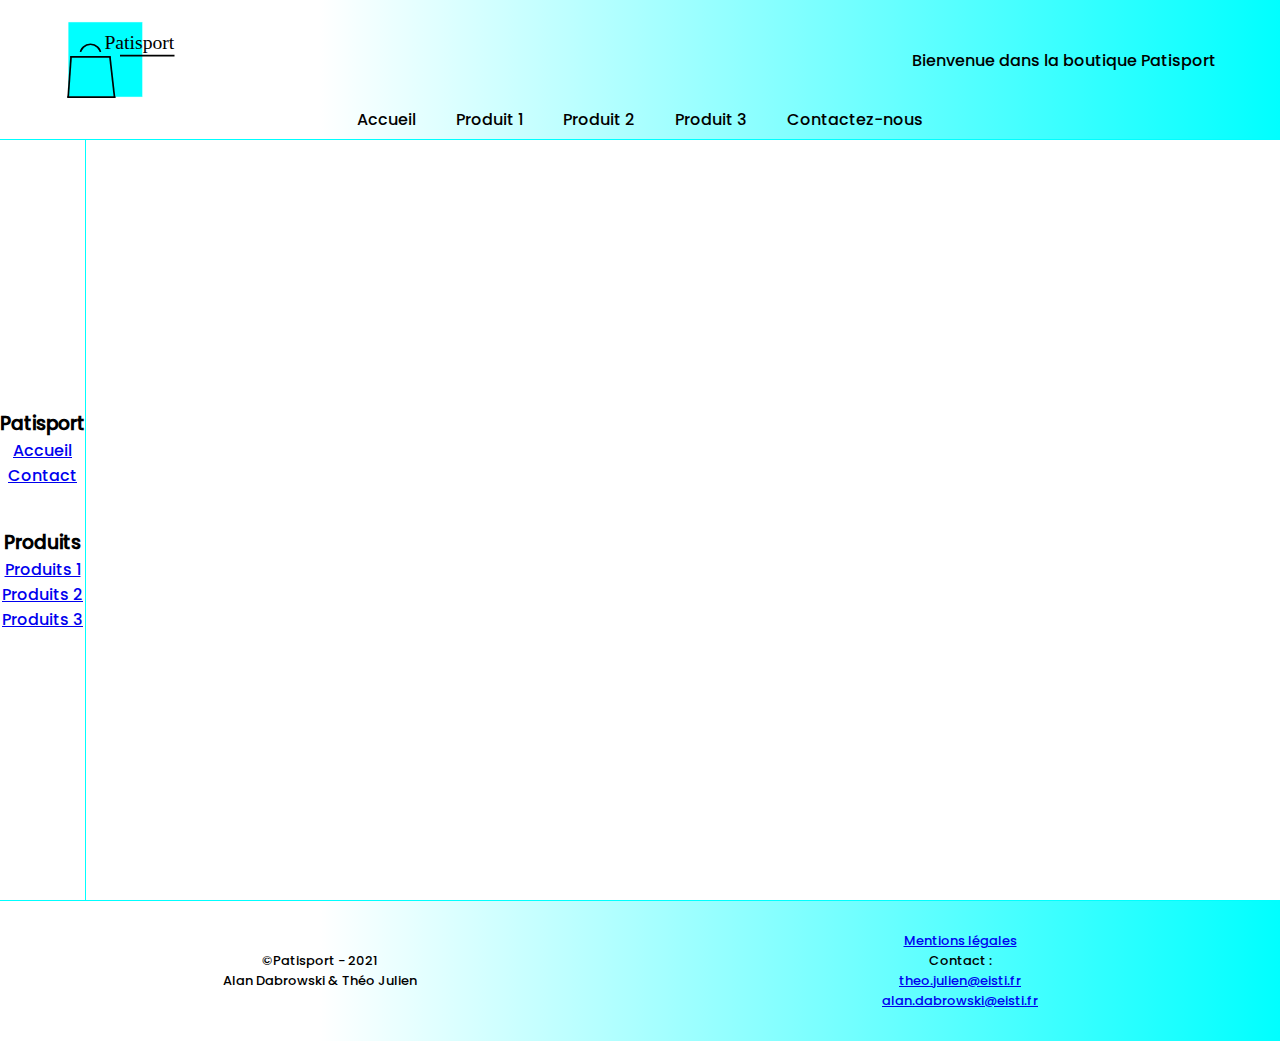
==== contact.html @ 8d9aaedf "Toutes pages remplies" ====
<!DOCTYPE html>
<html lang="fr">
<head>
    <meta charset="UTF-8">
    <meta name="viewport" content="width=device-width, initial-scale=1.0">
    <meta name="author" content="Théo Julien">
    <meta name="description" content="Projet de developpement web">
    <meta name="keywords" content="Boutique, Patinage, Patisport, Artistique">
    <title>Patisport - contact</title>

    <link rel="stylesheet" href="css/style.css">
    <link rel="stylesheet" href="css/contact.css">
</head>
<body>
    <header class="nav_header">
        <div class="logo_nom">
            <div>
                <img src="img/logo.svg" alt="logo">
            </div>
            <div>
                Bienvenue dans la boutique Patisport
            </div>
        </div>
        <div class="nav_menu">
            <a href="index.html">Accueil</a>
            <a href="produits1.html">Produit 1</a>
            <a href="produits2.html">Produit 2</a>
            <a href="produits3.html">Produit 3</a>
            <a href="contact.html">Contactez-nous</a>
        </div>
    </header>
    <div class="milieu">
        <div class="vertical">
            <h3>Patisport</h3>
            <a href="index.html">Accueil</a>
            <a href="contact.html">Contact</a>
            <svg version="1.1" id="Capa_1" xmlns="http://www.w3.org/2000/svg" xmlns:xlink="http://www.w3.org/1999/xlink" x="0px" y="0px"
                viewBox="0 0 298 298" style="enable-background:new 0 0 298 298;" color="#00ffff" fill="currentColor" xml:space="preserve" 
                stroke="black"><g>
                <path d="M289.5,140.5h-24.606l11.031-11.03c2.93-2.929,2.93-7.678,0.001-10.606c-2.929-2.929-7.678-2.93-10.606-0.001
                    L243.681,140.5h-36.369l16.182-17.392c2.821-3.032,2.65-7.777-0.383-10.6c-1.243-1.156-2.775-1.802-4.345-1.961
                    c-0.952-0.047-21.495-0.003-21.495-0.003L221.315,86.5H251.5c4.143,0,7.5-3.357,7.5-7.5s-3.357-7.5-7.5-7.5h-15.186l17.69-17.69
                    c2.929-2.93,2.929-7.678,0-10.608c-2.93-2.928-7.844-2.928-10.774,0L225.167,61.1V45.5c0-4.143-3.357-7.5-7.5-7.5
                    c-4.143,0-7.5,3.357-7.5,7.5v30.601l-24.837,25.004l-0.415-22.645c-0.001-0.036,0.035-0.07,0.034-0.106
                    c-0.035-1.824-0.704-3.641-2.07-5.059c-2.873-2.982-7.778-3.07-10.761-0.194l-15.951,15.226V53.107l21.47-21.304
                    c2.929-2.93,3.012-7.678,0.083-10.607c-2.93-2.928-7.803-2.928-10.732,0l-10.821,10.696V7.5c0-4.143-3.357-7.5-7.5-7.5
                    c-4.143,0-7.5,3.357-7.5,7.5v24.393l-10.53-10.696c-2.93-2.928-7.594-2.928-10.524,0c-2.929,2.93-3.054,7.678-0.125,10.607
                    l21.179,21.304v35.421l-16.176-15.475c-3.009-2.847-7.67-2.718-10.52,0.289c-1.075,1.136-1.683,2.52-1.914,3.955
                    c-0.142,0.583-0.203,1.188-0.201,1.811l-0.088,21.229l-25.1-24.944V45.5c0-4.143-3.357-7.5-7.5-7.5s-7.5,3.357-7.5,7.5v14.894
                    L55.142,43.202c-2.93-2.928-7.594-2.928-10.524,0c-2.929,2.93-2.887,7.678,0.042,10.608L62.392,71.5H46.5
                    c-4.143,0-7.5,3.357-7.5,7.5s3.357,7.5,7.5,7.5h30.892l24.744,24.744l-23.057,0.831c-4.021,0.146-7.524,3.435-7.563,7.418
                    c-0.004,0.112-0.349,0.225-0.349,0.337c0,0.003,0,0.007,0,0.011c0,0.008,0.345,0.017,0.345,0.024
                    c0.045,1.875,0.955,3.736,2.395,5.158L89.748,140.5H55.025l-21.638-21.638c-2.93-2.928-7.678-2.928-10.607,0
                    c-2.929,2.93-2.929,7.678,0,10.607l11.03,11.03H8.5c-4.143,0-7.5,3.357-7.5,7.5s3.357,7.5,7.5,7.5h25.02L22.78,166.239
                    c-2.929,2.93-2.929,7.678,0,10.607c1.465,1.464,3.385,2.196,5.304,2.196c1.919,0,3.839-0.732,5.304-2.196L54.734,155.5h35.027
                    l-15.253,16.394c-2.821,3.032-2.65,7.777,0.383,10.6c1.444,1.344,3.277,2.009,5.106,2.009c0.034,0,0.068-0.005,0.103-0.005
                    c0.022,0,0.044,0.003,0.065,0.003c0.018,0,0.037,0,0.055,0l22.005-0.125L77.101,209.5H46.5c-4.143,0-7.5,3.357-7.5,7.5
                    s3.357,7.5,7.5,7.5h15.601l-17.399,17.399c-2.929,2.93-2.929,7.678,0,10.607c1.465,1.464,3.385,2.196,5.304,2.196
                    c1.919,0,3.672-0.732,5.137-2.196l17.025-17.191V250.5c0,4.143,3.357,7.5,7.5,7.5s7.5-3.357,7.5-7.5v-30.185l25.445-25.278
                    l0.977,24.39c0.148,4.046,3.517,7.306,7.532,7.225c1.364-0.027,2.844-0.465,4.312-1.543c1.063-0.781,15.734-15.812,15.734-15.812
                    v35.385l-20.971,21.137c-2.93,2.929-2.846,7.678,0.082,10.607c1.465,1.465,3.425,2.197,5.345,2.197
                    c1.919,0,3.693-0.732,5.157-2.196l10.387-10.532V290.5c0,4.143,3.357,7.5,7.5,7.5c4.143,0,7.5-3.357,7.5-7.5v-25.31l11.404,11.237
                    c1.465,1.464,3.468,2.196,5.387,2.196c1.919,0,3.881-0.732,5.345-2.196c2.929-2.93,2.783-7.678-0.146-10.607l-21.99-21.845v-35.7
                    c0,0,13.729,12.896,15.896,14.976c2.167,2.08,3.942,3.25,6.525,3.25c0.015,0,0.03,0,0.046,0c4.142,0,7.48-3.604,7.455-7.746
                    l-0.306-23.696l24.384,24.551V250.5c0,4.143,3.357,7.5,7.5,7.5c4.143,0,7.5-3.357,7.5-7.5v-15.891l18.064,17.897
                    c1.465,1.464,3.467,2.196,5.387,2.196c1.919,0,3.88-0.732,5.345-2.196c2.929-2.93,2.95-7.678,0.021-10.607L236.605,224.5H251.5
                    c4.143,0,7.5-3.357,7.5-7.5s-3.357-7.5-7.5-7.5h-29.894l-25.742-25.742l23.059-0.831c0.082-0.003,0.162-0.016,0.243-0.021
                    c0.03-0.002,0.06-0.005,0.09-0.008c3.977-0.319,7.037-3.709,6.892-7.736c-0.087-2.424-1.32-4.531-3.155-5.837L209.138,155.5h34.835
                    l21.345,21.346c1.465,1.465,3.384,2.197,5.304,2.197c1.919,0,3.839-0.732,5.303-2.196c2.93-2.929,2.93-7.678,0.001-10.606
                    l-10.74-10.74H289.5c4.143,0,7.5-3.357,7.5-7.5S293.643,140.5,289.5,140.5z M200.795,125.483L186.823,140.5h-19.507l15.002-15.002
                    L200.795,125.483z M170.21,95.784l0.356,20.002l-14.399,14.315V109.16L170.21,95.784z M127.263,95.865l13.904,13.323v20.205
                    l-13.925-14.008L127.263,95.865z M96.862,126.444l19.762-0.712l14.768,14.768h-20.299L96.862,126.444z M97.246,169.477
                    L110.25,155.5h20.851l-13.841,13.841L97.246,169.477z M127.863,201.599l-0.854-21.042l14.158-14.241v21.604L127.863,201.599z
                    M170.819,201.264l-14.652-13.478v-22.179l14.442,14.359L170.819,201.264z M200.991,168.564l-19.614,0.706l-13.77-13.77h20.292
                    L200.991,168.564z"/></g>
            </svg>
            <h3>Produits</h3>
            <a href="produits1.html">Produits 1</a>
            <a href="produits2.html">Produits 2</a>
            <a href="produits3.html">Produits 3</a>
        </div>
        <div class="content">
            <!-- Content -->
        </div>
    </div>
    <footer>
        <!-- Mentions légales + contacts -->
        <div class="copyright">&copy;Patisport - 2021<br/>Alan Dabrowski & Théo Julien</div>
        <div class="legales">
            <a href="#">Mentions légales</a>
            <div>
                Contact :<br/>
                <a href="mailto:theo.julien@eisti.fr">theo.julien@eisti.fr</a>
                <a href="mailto:alan.dabrowski@eisti.fr">alan.dabrowski@eisti.fr</a>
            </div>
        </div>
    <footer>
</body>
</html>
---- css/style.css ----
@font-face {
    font-family: "Poppins";
    src: url("../font/Poppins/Poppins-Medium.ttf");
}

:root{
    --color-blue-cyan: #00ffff;
    --color-blue-dark: #0015ff;
}

*{
    margin: 0;
    padding: 0;
    font-family: Poppins;
    box-sizing: border-box;
}

.nav_header{
    z-index: 1099;
    position: fixed;
    top: 0;
    width: 100%;
    display: flex;
    justify-content: space-between;
    align-items: center;
    flex-direction: column;
    padding-top: 20px;
    background: linear-gradient(to right, #fff 25%, var(--color-blue-cyan));
    border-bottom: thin solid var(--color-blue-cyan);
}

.nav_header img{
    height: 80px;
}

.nav_header .logo_nom{
    width: 100%;
    display: flex;
    align-self: center;
    padding:0 5%;
    justify-content: space-between;
}

.nav_header .logo_nom div{
    display: flex;
    align-items: center;
    justify-content: center;
}

.nav_header .nav_menu{
    display: flex;
    align-items: flex-end;
    justify-content: center;

}

.nav_header .nav_menu a{
    text-decoration: none;
    color: #000;
    padding: 7px 20px;
    border-top-left-radius: 5px;
    border-top-right-radius: 5px;
}

.nav_header .nav_menu a:hover{
    background: linear-gradient(var(--color-blue-dark) 0%, var(--color-blue-cyan) 100%)!important;
    color: #fff;
}

.milieu{
    height: 100vh;
    min-height: 100vh;
    padding-top: 140px;
    display: flex;
    justify-self: flex-start;
    align-items: center;
    flex-direction: row;
}


.vertical,
.content{
    display: flex;
    align-items: center;
    justify-content: center;
    flex-direction: column;
}

.vertical{
    width: 100%;
    max-width: 350px;
    min-height: 100%;
    border-right: thin solid aqua;
}

.vertical svg{
    padding: 20px;
    width: 40px;
}

.content{
    height: 100%;
    width: 100%;
}

.content img{
    height: 100%;
    max-height: 237px;
    width: 100%;
    max-width: 343px;
}

.content div{
    margin-top: 30px;
}

footer{
    font-size: 13px;
    padding: 30px 0;
    display: flex;
    justify-content: space-around;
    align-items: center;
    background: linear-gradient(to right, #fff 25%, var(--color-blue-cyan));
    border-top: thin solid var(--color-blue-cyan);
}

.legales,
.legales div,
.copyright{
    width: 100%;
    display: flex;
    justify-content: center;
    align-items: center;
    flex-direction: column;
    text-align: center;
}
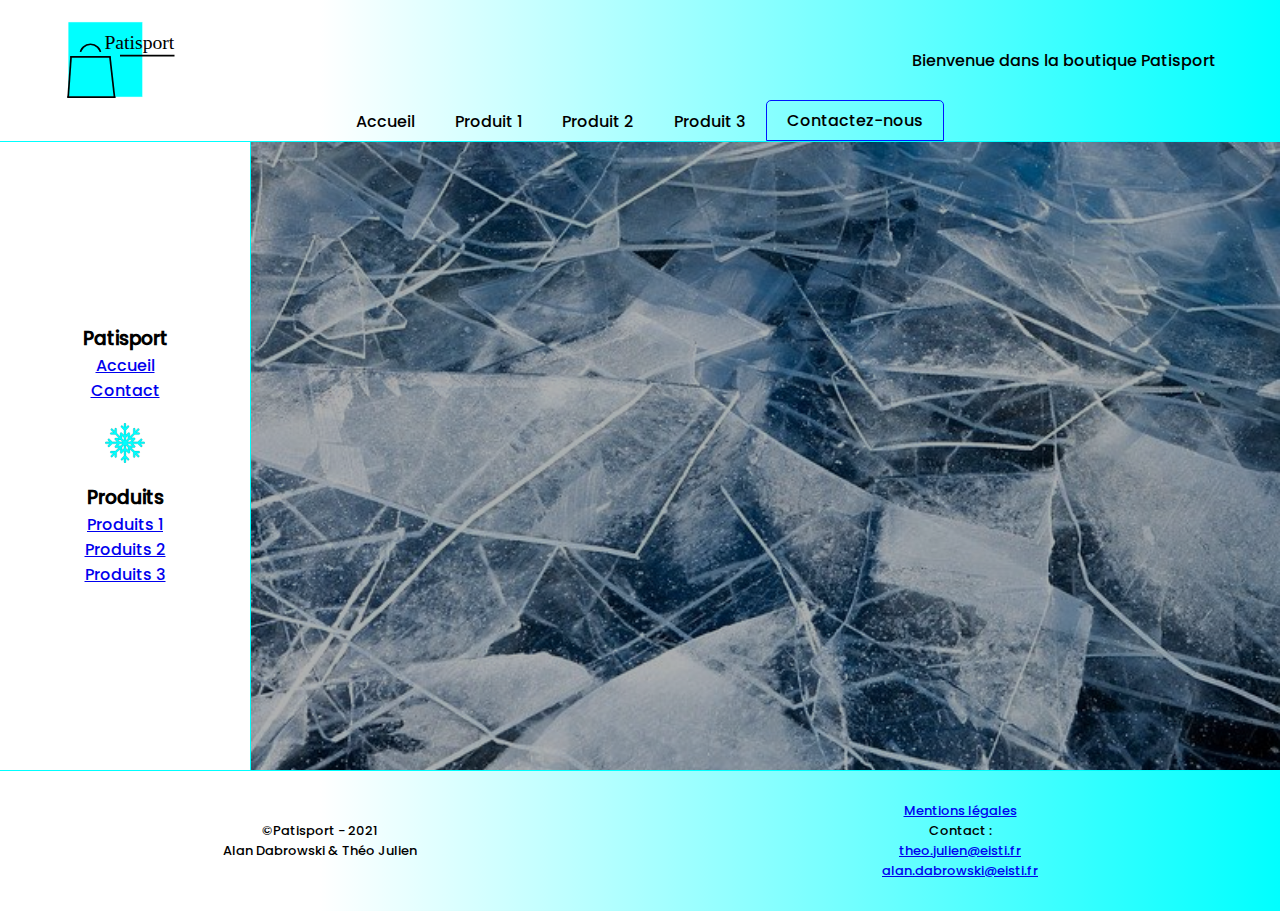
==== commit 44d55bf2: "mentions legales" ====
--- a/contact.html
+++ b/contact.html
@@ -80,14 +80,15 @@
             <a href="produits3.html">Produits 3</a>
         </div>
         <div class="content">
-            <!-- Content -->
+            <div class="black-back"></div>
+            <div class="formulaire_contact"></div>
         </div>
     </div>
     <footer>
         <!-- Mentions légales + contacts -->
         <div class="copyright">&copy;Patisport - 2021<br/>Alan Dabrowski & Théo Julien</div>
         <div class="legales">
-            <a href="#">Mentions légales</a>
+            <a href="MENTION_ LEGALES.pdf">Mentions légales</a>
             <div>
                 Contact :<br/>
                 <a href="mailto:theo.julien@eisti.fr">theo.julien@eisti.fr</a>
--- a/css/style.css
+++ b/css/style.css
@@ -68,11 +68,9 @@
 }
 
 .milieu{
-    height: 100vh;
-    min-height: 100vh;
+    height: 100%;
     padding-top: 140px;
     display: flex;
-    justify-self: flex-start;
     align-items: center;
     flex-direction: row;
 }
@@ -80,6 +78,7 @@
 
 .vertical,
 .content{
+    height: 100%;
     display: flex;
     align-items: center;
     justify-content: center;
@@ -88,19 +87,19 @@
 
 .vertical{
     width: 100%;
-    max-width: 350px;
+    max-width: 250px;
     min-height: 100%;
-    border-right: thin solid aqua;
 }
 
 .vertical svg{
-    padding: 20px;
+    margin: 20px 0;
     width: 40px;
 }
 
 .content{
-    height: 100%;
+    min-height: 70vh;
     width: 100%;
+    border-left: thin solid aqua;
 }
 
 .content img{
@@ -108,10 +107,6 @@
     max-height: 237px;
     width: 100%;
     max-width: 343px;
-}
-
-.content div{
-    margin-top: 30px;
 }
 
 footer{
@@ -133,4 +128,15 @@
     align-items: center;
     flex-direction: column;
     text-align: center;
+}
+
+@media screen and (max-width: 640px){
+    .milieu{
+        padding-top: 170px;
+        flex-direction: column;
+        justify-content: center;
+    }
+    .content{
+        border-top: thin solid aqua;
+    }
 }--- a/css/contact.css
+++ b/css/contact.css
@@ -0,0 +1,19 @@
+.nav_header .nav_menu a:nth-child(5){
+    border: thin solid var(--color-blue-dark);
+}
+
+.content{
+    background: url('../img/contact_fond.jpg');
+    background-size: cover;
+    background-repeat: no-repeat;
+    position: relative;
+}
+
+.content .black-back{
+    position: absolute;
+    top: 0;
+    left: 0;
+    width: 100%;
+    height: 100%;
+    background-color: rgba(0, 0, 0, 0.3);
+}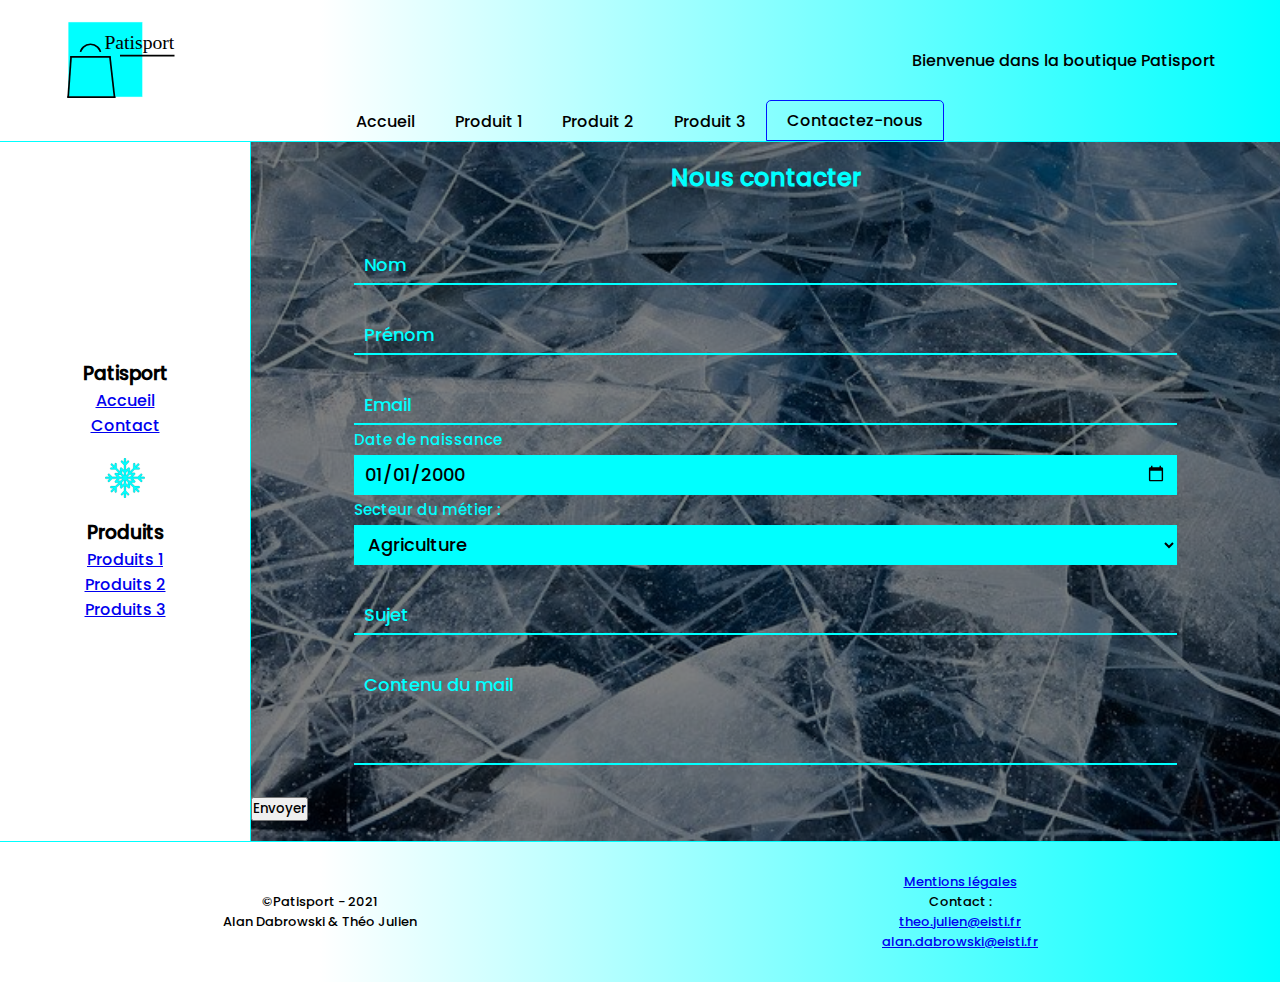
==== commit 2c4cfa1e: "contact sans le bouton" ====
--- a/contact.html
+++ b/contact.html
@@ -81,7 +81,75 @@
         </div>
         <div class="content">
             <div class="black-back"></div>
-            <div class="formulaire_contact"></div>
+            <div class="formulaire_contact">
+                <h2>Nous contacter</h2>
+                <form action="mailto:julientheo@eisti.eu" method="POST">
+                    <!-- Nom, Prénom, email, genre, métier(select), date naissance, sujet et contenu du mail -->
+                    <!--Genre-->
+                    <div class="inputBox">
+                        <input type="text" name="nom" id="nom" required>
+                        <label for="nom">Nom</label>
+                    </div>
+                    <div class="inputBox">
+                        <input type="text" name="prenom" id="prenom" required>
+                        <label for="prenom">Prénom</label>
+                    </div>
+                    <div class="inputBox">
+                        <input type="email" name="mail" id="mail" required>
+                        <label for="mail">Email</label>
+                    </div>
+                    <div class="inputBox">
+                        <input type="date" name="ddn" id="ddn" required value="2000-01-01" max="2003-02-25" min="1900-01-01">
+                        <label for="ddn">Date de naissance</label>
+                    </div>
+                    <div class="inputBox">
+                        <select name="metier" id="metier">
+                            <option selected value="agriculture">Agriculture</option>
+                            <option value="agroalimentaire">Agroalimentaire</option>
+                            <option value="animaux">Animaux</option>
+                            <option value="architecture">Architecture</option>
+                            <option value="artisanat">Artisanat - Métier d'art</option>
+                            <option value="banque">Banque - Assurance - Finance</option>
+                            <option value="batiment">Bâtiment - Travaux publics</option>
+                            <option value="biologie">Biologie - Chimie</option>
+                            <option value="commerce">Commerce - Immobilier</option>
+                            <option value="communication">Communication - Information</option>
+                            <option value="culture">Culture - Spectacle</option>
+                            <option value="defense">Défense - sécurité - Secours</option>
+                            <option value="droit">Droit</option>
+                            <option value="edition">Edition - Imprimerie - Livre</option>
+                            <option value="informatique">Informatique - Electronique</option>
+                            <option value="enseignement">Enseignement - Formation</option>
+                            <option value="environnement">Environnement - Nature - Nettoyage</option>
+                            <option value="gestion">Gestion - Audit - Ressources Humaines</option>
+                            <option value="hotellerie">Hôtellerie - Restauration - Tourisme</option>
+                            <option value="humanitaire">Humanitaire</option>
+                            <option value="industrie">Industrie - Matériaux</option>
+                            <option value="lettres">Lettres - Sciences Humaines</option>
+                            <option value="mecanique">Mécanique - Maintenance</option>
+                            <option value="numerique">Numérique - Multimédia - Audiovisuel</option>
+                            <option value="sante">Santé</option>
+                            <option value="sciences">Sciences - Maths - Physique</option>
+                            <option value="secretariat">Secrétariat - Accueil</option>
+                            <option value="social">Social - Services à la personne</option>
+                            <option value="soins">Soins - Esthétique - Coiffure</option>
+                            <option value="sport">Sport et animation</option>
+                            <option value="transport">Transport - Logistique</option>
+                            <option value="autre">Autres</option>
+                        </select>
+                        <label for="metier">Secteur du métier :</label>
+                    </div>
+                    <div class="inputBox">
+                        <input type="text" name="sujet" id="sujet" required>
+                        <label for="sujet">Sujet</label>
+                    </div>
+                    <div class="inputBox textarea">
+                        <textarea name="contenu" id="contenu" required></textarea>
+                        <label for="contenu">Contenu du mail</label>
+                    </div>
+                    <input type="submit" value="Envoyer">
+                </form>
+            </div>
         </div>
     </div>
     <footer>
--- a/css/contact.css
+++ b/css/contact.css
@@ -15,5 +15,96 @@
     left: 0;
     width: 100%;
     height: 100%;
-    background-color: rgba(0, 0, 0, 0.3);
-}+    background-color: rgba(0, 0, 0, 0.5);
+}
+
+.formulaire_contact{
+    width: 100%;
+    height: 100%;
+    color: aqua;
+    z-index: 1;
+    display: flex;
+    justify-content: center;
+    align-items: center;
+    flex-direction: column;
+}
+
+.formulaire_contact h2{
+    margin: 20px;
+}
+
+.formulaire_contact form{
+    width: 100%;
+    margin-bottom: 20px;
+    transition: .5s;
+    position: relative;
+}
+
+.formulaire_contact .inputBox{
+    position: relative;
+    height: 40px;
+    margin: 30px 0;
+    margin-left: 10%;
+    width: 80%;
+    color: aqua;
+}
+
+.formulaire_contact .inputBox input,
+.formulaire_contact .inputBox select,
+.formulaire_contact .inputBox textarea{
+    position: absolute;
+    width: 100%;
+    height: 100%;
+    background: transparent;
+    box-shadow: none;
+    border: none;
+    border-bottom: 2px solid aqua;
+    outline: none;
+    font-size: 18px;
+    padding: 0 10px;
+    transition: .5s;
+    z-index: 1;
+}
+
+.formulaire_contact .inputBox label{
+    position: absolute;
+    top: 0;
+    left: 0;
+    line-height: 40px;
+    font-size: 18px;
+    padding: 0 10px;
+    display: block;
+    transition: .5s;
+    pointer-events: none;
+}
+
+.formulaire_contact .inputBox input:focus ~ label,
+.formulaire_contact .inputBox input:valid ~ label,
+.formulaire_contact .inputBox select:focus ~ label,
+.formulaire_contact .inputBox select:valid ~ label,
+.formulaire_contact .inputBox textarea:focus ~ label,
+.formulaire_contact .inputBox textarea:valid ~ label{
+    top: -35px;
+    left: -10px;
+    font-size: 15px;
+}
+
+.formulaire_contact .inputBox input:focus,
+.formulaire_contact .inputBox input:valid,
+.formulaire_contact .inputBox select:focus,
+.formulaire_contact .inputBox select:valid,
+.formulaire_contact .inputBox textarea:focus,
+.formulaire_contact .inputBox textarea:valid{
+    background: aqua;
+}
+
+.formulaire_contact .inputBox.textarea{
+    position: relative;
+    height: 100px;
+    resize: none;
+}
+
+.formulaire_contact .inputBox.textarea textarea{
+    resize: none;
+}
+
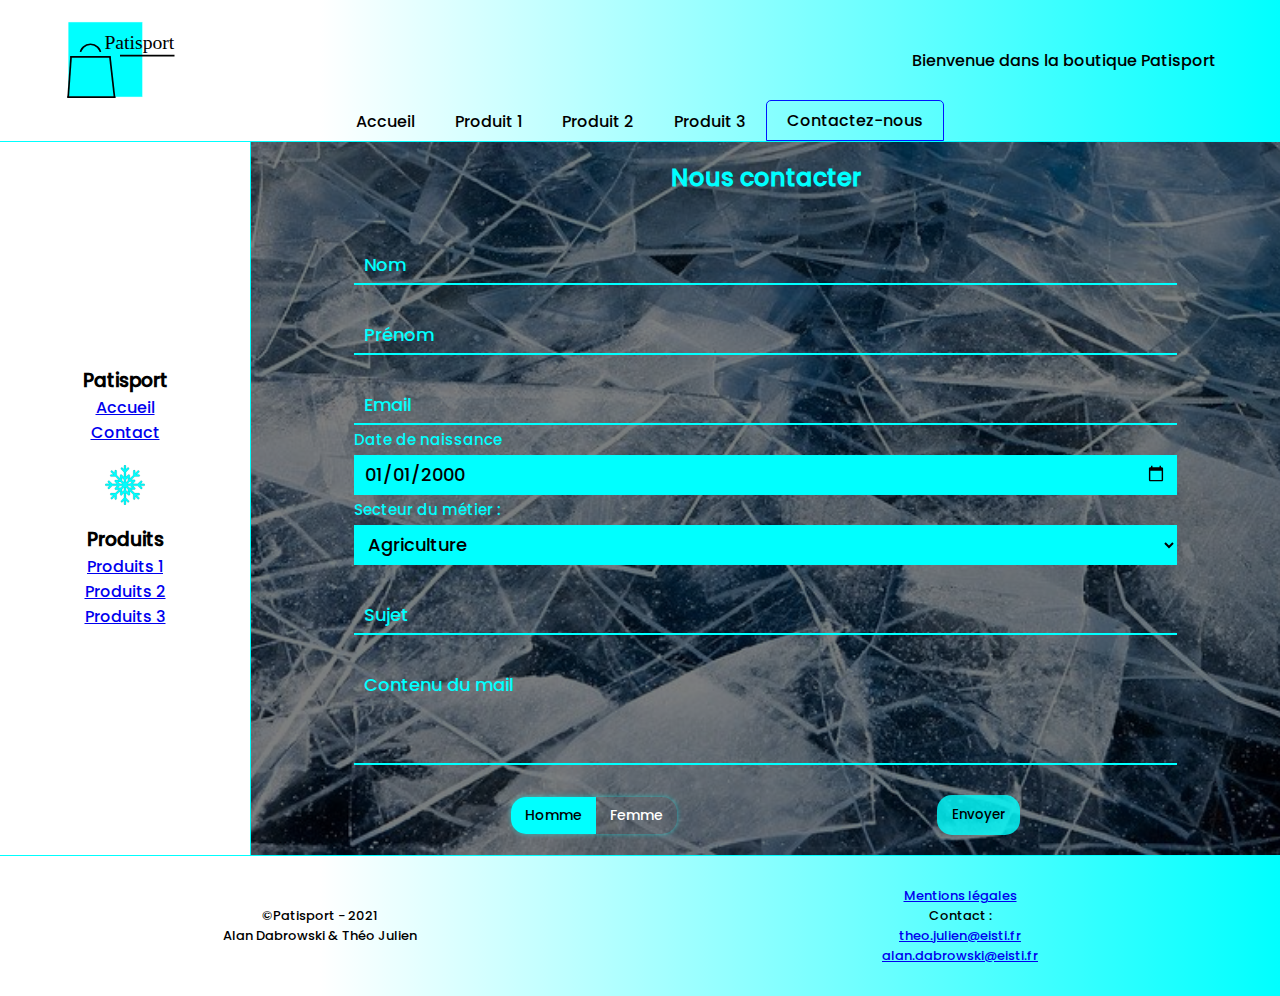
==== commit eddffb27: "contact fini avec radiobutton" ====
--- a/contact.html
+++ b/contact.html
@@ -147,7 +147,15 @@
                         <textarea name="contenu" id="contenu" required></textarea>
                         <label for="contenu">Contenu du mail</label>
                     </div>
+                    <div>
+                        <div class="form_sexe">
+                            <input class="radio_input" type="radio" value="homme" name="sexe" id="sexe1" checked>
+                            <label class="radio_label" for="sexe1">Homme</label>
+                            <input class="radio_input" type="radio" value="femme" name="sexe" id="sexe2">
+                            <label class="radio_label" for="sexe2">Femme</label>
+                        </div>
                     <input type="submit" value="Envoyer">
+                    </div>
                 </form>
             </div>
         </div>
--- a/css/contact.css
+++ b/css/contact.css
@@ -108,3 +108,54 @@
     resize: none;
 }
 
+.formulaire_contact form div:last-child{
+    display: flex;
+    justify-content: space-evenly;
+    align-items: center;
+    flex-direction: row;
+}
+
+.formulaire_contact .form_sexe{
+    display: inline-flex;
+    overflow: hidden;
+    border-radius: 15px;
+    box-shadow: 0 0 5px rgba(0, 255, 255, 0.5);
+}
+
+.formulaire_contact .form_sexe .radio_input{
+    display: none;
+}
+
+.formulaire_contact .form_sexe .radio_label{
+    padding: 8px 14px;
+    font-size: 14px;
+    color: #fff;
+    background-color: transparent;
+    cursor: pointer;
+    transition: background-color .1s;
+}
+
+.formulaire_contact .form_sexe .radio_label:hover{
+    background-color: rgba(0, 255, 255, 0.5);
+}
+
+.formulaire_contact .form_sexe .radio_input:checked + .radio_label{
+    background-color: aqua;
+    color: #000;
+}
+
+.formulaire_contact input[type="submit"]{
+    cursor:pointer;
+    border-radius: 15px;
+    padding: 10px 15px;
+    background-color: rgba(0, 255, 255, 0.8);
+    border: none;
+}
+
+.formulaire_contact input[type="submit"]:hover{
+    background-color: rgb(0, 255, 255);
+}
+
+.formulaire_contact input[type="submit"]:active{
+    background-color: #fff;
+}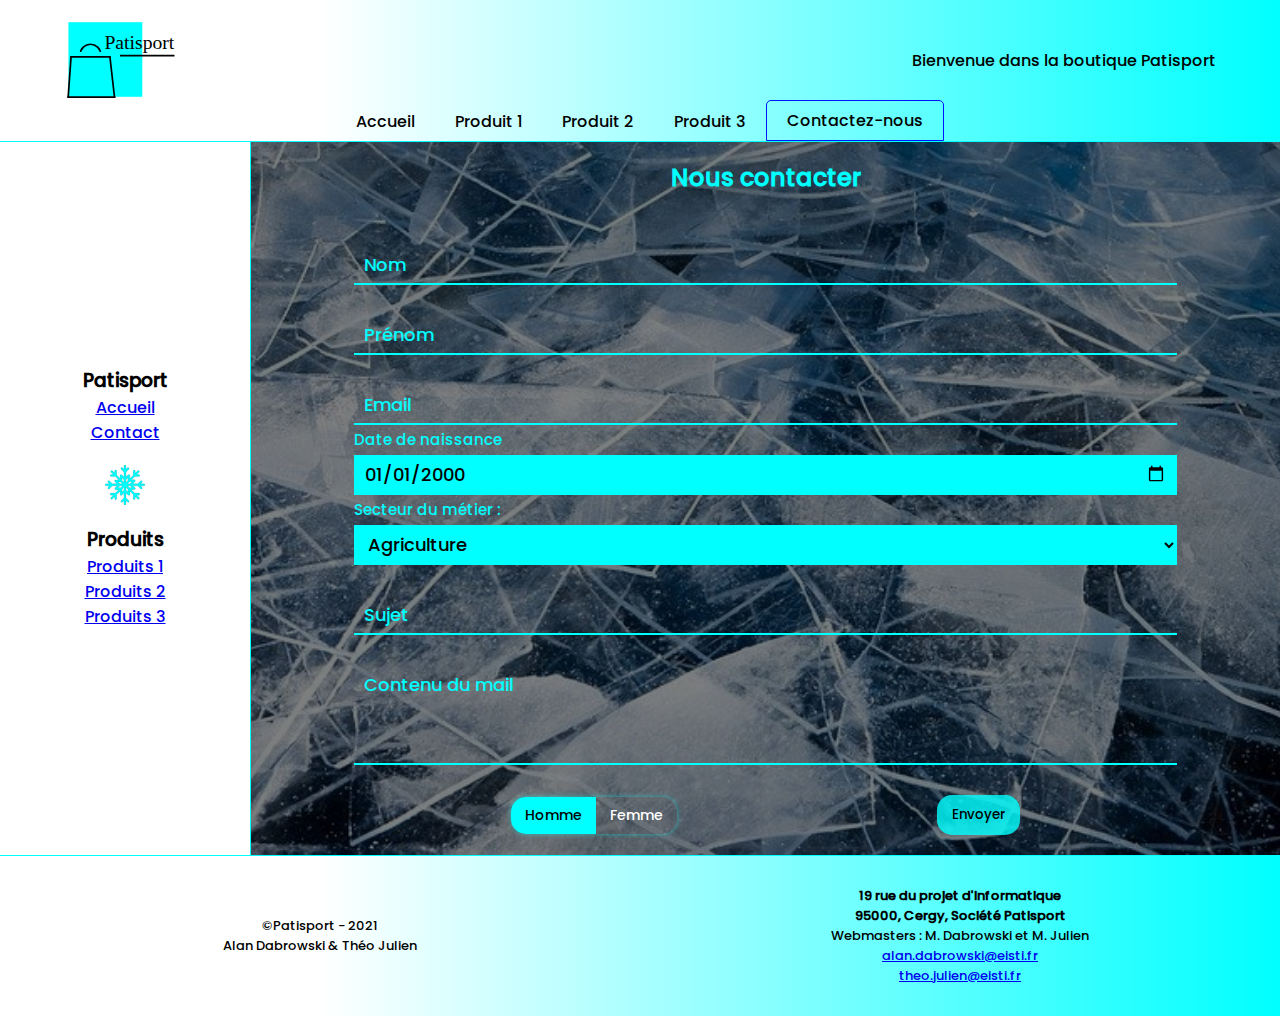
==== commit eac2f56e: "mentions légales sans pdf" ====
--- a/contact.html
+++ b/contact.html
@@ -164,11 +164,12 @@
         <!-- Mentions légales + contacts -->
         <div class="copyright">&copy;Patisport - 2021<br/>Alan Dabrowski & Théo Julien</div>
         <div class="legales">
-            <a href="MENTION_ LEGALES.pdf">Mentions légales</a>
             <div>
-                Contact :<br/>
+                <b>19 rue du projet d'informatique<br/>
+                95000, Cergy, Société Patisport</b>
+                Webmasters : M. Dabrowski et M. Julien<br/>
+                <a href="mailto:alan.dabrowski@eisti.fr">alan.dabrowski@eisti.fr</a>
                 <a href="mailto:theo.julien@eisti.fr">theo.julien@eisti.fr</a>
-                <a href="mailto:alan.dabrowski@eisti.fr">alan.dabrowski@eisti.fr</a>
             </div>
         </div>
     <footer>
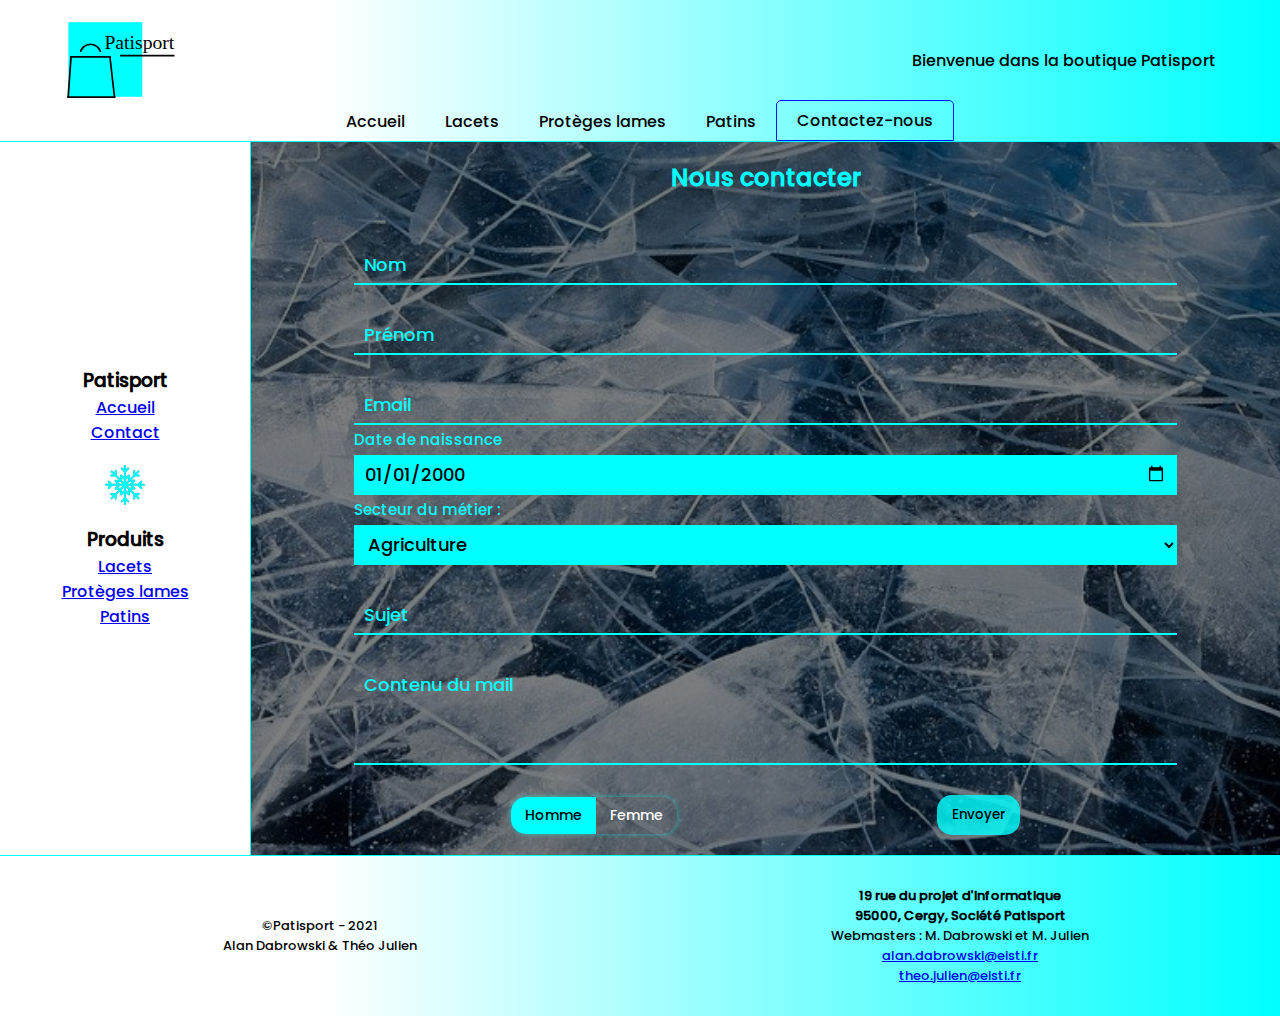
==== commit 49315bf0: "produits fait" ====
--- a/contact.html
+++ b/contact.html
@@ -3,7 +3,7 @@
 <head>
     <meta charset="UTF-8">
     <meta name="viewport" content="width=device-width, initial-scale=1.0">
-    <meta name="author" content="Théo Julien">
+    <meta name="author" content="Théo Julien & Alan Dabrowski">
     <meta name="description" content="Projet de developpement web">
     <meta name="keywords" content="Boutique, Patinage, Patisport, Artistique">
     <title>Patisport - contact</title>
@@ -23,143 +23,145 @@
         </div>
         <div class="nav_menu">
             <a href="index.html">Accueil</a>
-            <a href="produits1.html">Produit 1</a>
-            <a href="produits2.html">Produit 2</a>
-            <a href="produits3.html">Produit 3</a>
+            <a href="lacets.html">Lacets</a>
+            <a href="proteges.html">Protèges lames</a>
+            <a href="patins.html">Patins</a>
             <a href="contact.html">Contactez-nous</a>
         </div>
     </header>
-    <div class="milieu">
-        <div class="vertical">
-            <h3>Patisport</h3>
-            <a href="index.html">Accueil</a>
-            <a href="contact.html">Contact</a>
-            <svg version="1.1" id="Capa_1" xmlns="http://www.w3.org/2000/svg" xmlns:xlink="http://www.w3.org/1999/xlink" x="0px" y="0px"
-                viewBox="0 0 298 298" style="enable-background:new 0 0 298 298;" color="#00ffff" fill="currentColor" xml:space="preserve" 
-                stroke="black"><g>
-                <path d="M289.5,140.5h-24.606l11.031-11.03c2.93-2.929,2.93-7.678,0.001-10.606c-2.929-2.929-7.678-2.93-10.606-0.001
-                    L243.681,140.5h-36.369l16.182-17.392c2.821-3.032,2.65-7.777-0.383-10.6c-1.243-1.156-2.775-1.802-4.345-1.961
-                    c-0.952-0.047-21.495-0.003-21.495-0.003L221.315,86.5H251.5c4.143,0,7.5-3.357,7.5-7.5s-3.357-7.5-7.5-7.5h-15.186l17.69-17.69
-                    c2.929-2.93,2.929-7.678,0-10.608c-2.93-2.928-7.844-2.928-10.774,0L225.167,61.1V45.5c0-4.143-3.357-7.5-7.5-7.5
-                    c-4.143,0-7.5,3.357-7.5,7.5v30.601l-24.837,25.004l-0.415-22.645c-0.001-0.036,0.035-0.07,0.034-0.106
-                    c-0.035-1.824-0.704-3.641-2.07-5.059c-2.873-2.982-7.778-3.07-10.761-0.194l-15.951,15.226V53.107l21.47-21.304
-                    c2.929-2.93,3.012-7.678,0.083-10.607c-2.93-2.928-7.803-2.928-10.732,0l-10.821,10.696V7.5c0-4.143-3.357-7.5-7.5-7.5
-                    c-4.143,0-7.5,3.357-7.5,7.5v24.393l-10.53-10.696c-2.93-2.928-7.594-2.928-10.524,0c-2.929,2.93-3.054,7.678-0.125,10.607
-                    l21.179,21.304v35.421l-16.176-15.475c-3.009-2.847-7.67-2.718-10.52,0.289c-1.075,1.136-1.683,2.52-1.914,3.955
-                    c-0.142,0.583-0.203,1.188-0.201,1.811l-0.088,21.229l-25.1-24.944V45.5c0-4.143-3.357-7.5-7.5-7.5s-7.5,3.357-7.5,7.5v14.894
-                    L55.142,43.202c-2.93-2.928-7.594-2.928-10.524,0c-2.929,2.93-2.887,7.678,0.042,10.608L62.392,71.5H46.5
-                    c-4.143,0-7.5,3.357-7.5,7.5s3.357,7.5,7.5,7.5h30.892l24.744,24.744l-23.057,0.831c-4.021,0.146-7.524,3.435-7.563,7.418
-                    c-0.004,0.112-0.349,0.225-0.349,0.337c0,0.003,0,0.007,0,0.011c0,0.008,0.345,0.017,0.345,0.024
-                    c0.045,1.875,0.955,3.736,2.395,5.158L89.748,140.5H55.025l-21.638-21.638c-2.93-2.928-7.678-2.928-10.607,0
-                    c-2.929,2.93-2.929,7.678,0,10.607l11.03,11.03H8.5c-4.143,0-7.5,3.357-7.5,7.5s3.357,7.5,7.5,7.5h25.02L22.78,166.239
-                    c-2.929,2.93-2.929,7.678,0,10.607c1.465,1.464,3.385,2.196,5.304,2.196c1.919,0,3.839-0.732,5.304-2.196L54.734,155.5h35.027
-                    l-15.253,16.394c-2.821,3.032-2.65,7.777,0.383,10.6c1.444,1.344,3.277,2.009,5.106,2.009c0.034,0,0.068-0.005,0.103-0.005
-                    c0.022,0,0.044,0.003,0.065,0.003c0.018,0,0.037,0,0.055,0l22.005-0.125L77.101,209.5H46.5c-4.143,0-7.5,3.357-7.5,7.5
-                    s3.357,7.5,7.5,7.5h15.601l-17.399,17.399c-2.929,2.93-2.929,7.678,0,10.607c1.465,1.464,3.385,2.196,5.304,2.196
-                    c1.919,0,3.672-0.732,5.137-2.196l17.025-17.191V250.5c0,4.143,3.357,7.5,7.5,7.5s7.5-3.357,7.5-7.5v-30.185l25.445-25.278
-                    l0.977,24.39c0.148,4.046,3.517,7.306,7.532,7.225c1.364-0.027,2.844-0.465,4.312-1.543c1.063-0.781,15.734-15.812,15.734-15.812
-                    v35.385l-20.971,21.137c-2.93,2.929-2.846,7.678,0.082,10.607c1.465,1.465,3.425,2.197,5.345,2.197
-                    c1.919,0,3.693-0.732,5.157-2.196l10.387-10.532V290.5c0,4.143,3.357,7.5,7.5,7.5c4.143,0,7.5-3.357,7.5-7.5v-25.31l11.404,11.237
-                    c1.465,1.464,3.468,2.196,5.387,2.196c1.919,0,3.881-0.732,5.345-2.196c2.929-2.93,2.783-7.678-0.146-10.607l-21.99-21.845v-35.7
-                    c0,0,13.729,12.896,15.896,14.976c2.167,2.08,3.942,3.25,6.525,3.25c0.015,0,0.03,0,0.046,0c4.142,0,7.48-3.604,7.455-7.746
-                    l-0.306-23.696l24.384,24.551V250.5c0,4.143,3.357,7.5,7.5,7.5c4.143,0,7.5-3.357,7.5-7.5v-15.891l18.064,17.897
-                    c1.465,1.464,3.467,2.196,5.387,2.196c1.919,0,3.88-0.732,5.345-2.196c2.929-2.93,2.95-7.678,0.021-10.607L236.605,224.5H251.5
-                    c4.143,0,7.5-3.357,7.5-7.5s-3.357-7.5-7.5-7.5h-29.894l-25.742-25.742l23.059-0.831c0.082-0.003,0.162-0.016,0.243-0.021
-                    c0.03-0.002,0.06-0.005,0.09-0.008c3.977-0.319,7.037-3.709,6.892-7.736c-0.087-2.424-1.32-4.531-3.155-5.837L209.138,155.5h34.835
-                    l21.345,21.346c1.465,1.465,3.384,2.197,5.304,2.197c1.919,0,3.839-0.732,5.303-2.196c2.93-2.929,2.93-7.678,0.001-10.606
-                    l-10.74-10.74H289.5c4.143,0,7.5-3.357,7.5-7.5S293.643,140.5,289.5,140.5z M200.795,125.483L186.823,140.5h-19.507l15.002-15.002
-                    L200.795,125.483z M170.21,95.784l0.356,20.002l-14.399,14.315V109.16L170.21,95.784z M127.263,95.865l13.904,13.323v20.205
-                    l-13.925-14.008L127.263,95.865z M96.862,126.444l19.762-0.712l14.768,14.768h-20.299L96.862,126.444z M97.246,169.477
-                    L110.25,155.5h20.851l-13.841,13.841L97.246,169.477z M127.863,201.599l-0.854-21.042l14.158-14.241v21.604L127.863,201.599z
-                    M170.819,201.264l-14.652-13.478v-22.179l14.442,14.359L170.819,201.264z M200.991,168.564l-19.614,0.706l-13.77-13.77h20.292
-                    L200.991,168.564z"/></g>
-            </svg>
-            <h3>Produits</h3>
-            <a href="produits1.html">Produits 1</a>
-            <a href="produits2.html">Produits 2</a>
-            <a href="produits3.html">Produits 3</a>
-        </div>
-        <div class="content">
-            <div class="black-back"></div>
-            <div class="formulaire_contact">
-                <h2>Nous contacter</h2>
-                <form action="mailto:julientheo@eisti.eu" method="POST">
-                    <!-- Nom, Prénom, email, genre, métier(select), date naissance, sujet et contenu du mail -->
-                    <!--Genre-->
-                    <div class="inputBox">
-                        <input type="text" name="nom" id="nom" required>
-                        <label for="nom">Nom</label>
-                    </div>
-                    <div class="inputBox">
-                        <input type="text" name="prenom" id="prenom" required>
-                        <label for="prenom">Prénom</label>
-                    </div>
-                    <div class="inputBox">
-                        <input type="email" name="mail" id="mail" required>
-                        <label for="mail">Email</label>
-                    </div>
-                    <div class="inputBox">
-                        <input type="date" name="ddn" id="ddn" required value="2000-01-01" max="2003-02-25" min="1900-01-01">
-                        <label for="ddn">Date de naissance</label>
-                    </div>
-                    <div class="inputBox">
-                        <select name="metier" id="metier">
-                            <option selected value="agriculture">Agriculture</option>
-                            <option value="agroalimentaire">Agroalimentaire</option>
-                            <option value="animaux">Animaux</option>
-                            <option value="architecture">Architecture</option>
-                            <option value="artisanat">Artisanat - Métier d'art</option>
-                            <option value="banque">Banque - Assurance - Finance</option>
-                            <option value="batiment">Bâtiment - Travaux publics</option>
-                            <option value="biologie">Biologie - Chimie</option>
-                            <option value="commerce">Commerce - Immobilier</option>
-                            <option value="communication">Communication - Information</option>
-                            <option value="culture">Culture - Spectacle</option>
-                            <option value="defense">Défense - sécurité - Secours</option>
-                            <option value="droit">Droit</option>
-                            <option value="edition">Edition - Imprimerie - Livre</option>
-                            <option value="informatique">Informatique - Electronique</option>
-                            <option value="enseignement">Enseignement - Formation</option>
-                            <option value="environnement">Environnement - Nature - Nettoyage</option>
-                            <option value="gestion">Gestion - Audit - Ressources Humaines</option>
-                            <option value="hotellerie">Hôtellerie - Restauration - Tourisme</option>
-                            <option value="humanitaire">Humanitaire</option>
-                            <option value="industrie">Industrie - Matériaux</option>
-                            <option value="lettres">Lettres - Sciences Humaines</option>
-                            <option value="mecanique">Mécanique - Maintenance</option>
-                            <option value="numerique">Numérique - Multimédia - Audiovisuel</option>
-                            <option value="sante">Santé</option>
-                            <option value="sciences">Sciences - Maths - Physique</option>
-                            <option value="secretariat">Secrétariat - Accueil</option>
-                            <option value="social">Social - Services à la personne</option>
-                            <option value="soins">Soins - Esthétique - Coiffure</option>
-                            <option value="sport">Sport et animation</option>
-                            <option value="transport">Transport - Logistique</option>
-                            <option value="autre">Autres</option>
-                        </select>
-                        <label for="metier">Secteur du métier :</label>
-                    </div>
-                    <div class="inputBox">
-                        <input type="text" name="sujet" id="sujet" required>
-                        <label for="sujet">Sujet</label>
-                    </div>
-                    <div class="inputBox textarea">
-                        <textarea name="contenu" id="contenu" required></textarea>
-                        <label for="contenu">Contenu du mail</label>
-                    </div>
-                    <div>
-                        <div class="form_sexe">
-                            <input class="radio_input" type="radio" value="homme" name="sexe" id="sexe1" checked>
-                            <label class="radio_label" for="sexe1">Homme</label>
-                            <input class="radio_input" type="radio" value="femme" name="sexe" id="sexe2">
-                            <label class="radio_label" for="sexe2">Femme</label>
+    <main>
+        <div class="milieu">
+            <div class="vertical">
+                <h3>Patisport</h3>
+                <a href="index.html">Accueil</a>
+                <a href="contact.html">Contact</a>
+                <svg version="1.1" id="Capa_1" xmlns="http://www.w3.org/2000/svg" xmlns:xlink="http://www.w3.org/1999/xlink" x="0px" y="0px"
+                    viewBox="0 0 298 298" style="enable-background:new 0 0 298 298;" color="#00ffff" fill="currentColor" xml:space="preserve" 
+                    stroke="black"><g>
+                    <path d="M289.5,140.5h-24.606l11.031-11.03c2.93-2.929,2.93-7.678,0.001-10.606c-2.929-2.929-7.678-2.93-10.606-0.001
+                        L243.681,140.5h-36.369l16.182-17.392c2.821-3.032,2.65-7.777-0.383-10.6c-1.243-1.156-2.775-1.802-4.345-1.961
+                        c-0.952-0.047-21.495-0.003-21.495-0.003L221.315,86.5H251.5c4.143,0,7.5-3.357,7.5-7.5s-3.357-7.5-7.5-7.5h-15.186l17.69-17.69
+                        c2.929-2.93,2.929-7.678,0-10.608c-2.93-2.928-7.844-2.928-10.774,0L225.167,61.1V45.5c0-4.143-3.357-7.5-7.5-7.5
+                        c-4.143,0-7.5,3.357-7.5,7.5v30.601l-24.837,25.004l-0.415-22.645c-0.001-0.036,0.035-0.07,0.034-0.106
+                        c-0.035-1.824-0.704-3.641-2.07-5.059c-2.873-2.982-7.778-3.07-10.761-0.194l-15.951,15.226V53.107l21.47-21.304
+                        c2.929-2.93,3.012-7.678,0.083-10.607c-2.93-2.928-7.803-2.928-10.732,0l-10.821,10.696V7.5c0-4.143-3.357-7.5-7.5-7.5
+                        c-4.143,0-7.5,3.357-7.5,7.5v24.393l-10.53-10.696c-2.93-2.928-7.594-2.928-10.524,0c-2.929,2.93-3.054,7.678-0.125,10.607
+                        l21.179,21.304v35.421l-16.176-15.475c-3.009-2.847-7.67-2.718-10.52,0.289c-1.075,1.136-1.683,2.52-1.914,3.955
+                        c-0.142,0.583-0.203,1.188-0.201,1.811l-0.088,21.229l-25.1-24.944V45.5c0-4.143-3.357-7.5-7.5-7.5s-7.5,3.357-7.5,7.5v14.894
+                        L55.142,43.202c-2.93-2.928-7.594-2.928-10.524,0c-2.929,2.93-2.887,7.678,0.042,10.608L62.392,71.5H46.5
+                        c-4.143,0-7.5,3.357-7.5,7.5s3.357,7.5,7.5,7.5h30.892l24.744,24.744l-23.057,0.831c-4.021,0.146-7.524,3.435-7.563,7.418
+                        c-0.004,0.112-0.349,0.225-0.349,0.337c0,0.003,0,0.007,0,0.011c0,0.008,0.345,0.017,0.345,0.024
+                        c0.045,1.875,0.955,3.736,2.395,5.158L89.748,140.5H55.025l-21.638-21.638c-2.93-2.928-7.678-2.928-10.607,0
+                        c-2.929,2.93-2.929,7.678,0,10.607l11.03,11.03H8.5c-4.143,0-7.5,3.357-7.5,7.5s3.357,7.5,7.5,7.5h25.02L22.78,166.239
+                        c-2.929,2.93-2.929,7.678,0,10.607c1.465,1.464,3.385,2.196,5.304,2.196c1.919,0,3.839-0.732,5.304-2.196L54.734,155.5h35.027
+                        l-15.253,16.394c-2.821,3.032-2.65,7.777,0.383,10.6c1.444,1.344,3.277,2.009,5.106,2.009c0.034,0,0.068-0.005,0.103-0.005
+                        c0.022,0,0.044,0.003,0.065,0.003c0.018,0,0.037,0,0.055,0l22.005-0.125L77.101,209.5H46.5c-4.143,0-7.5,3.357-7.5,7.5
+                        s3.357,7.5,7.5,7.5h15.601l-17.399,17.399c-2.929,2.93-2.929,7.678,0,10.607c1.465,1.464,3.385,2.196,5.304,2.196
+                        c1.919,0,3.672-0.732,5.137-2.196l17.025-17.191V250.5c0,4.143,3.357,7.5,7.5,7.5s7.5-3.357,7.5-7.5v-30.185l25.445-25.278
+                        l0.977,24.39c0.148,4.046,3.517,7.306,7.532,7.225c1.364-0.027,2.844-0.465,4.312-1.543c1.063-0.781,15.734-15.812,15.734-15.812
+                        v35.385l-20.971,21.137c-2.93,2.929-2.846,7.678,0.082,10.607c1.465,1.465,3.425,2.197,5.345,2.197
+                        c1.919,0,3.693-0.732,5.157-2.196l10.387-10.532V290.5c0,4.143,3.357,7.5,7.5,7.5c4.143,0,7.5-3.357,7.5-7.5v-25.31l11.404,11.237
+                        c1.465,1.464,3.468,2.196,5.387,2.196c1.919,0,3.881-0.732,5.345-2.196c2.929-2.93,2.783-7.678-0.146-10.607l-21.99-21.845v-35.7
+                        c0,0,13.729,12.896,15.896,14.976c2.167,2.08,3.942,3.25,6.525,3.25c0.015,0,0.03,0,0.046,0c4.142,0,7.48-3.604,7.455-7.746
+                        l-0.306-23.696l24.384,24.551V250.5c0,4.143,3.357,7.5,7.5,7.5c4.143,0,7.5-3.357,7.5-7.5v-15.891l18.064,17.897
+                        c1.465,1.464,3.467,2.196,5.387,2.196c1.919,0,3.88-0.732,5.345-2.196c2.929-2.93,2.95-7.678,0.021-10.607L236.605,224.5H251.5
+                        c4.143,0,7.5-3.357,7.5-7.5s-3.357-7.5-7.5-7.5h-29.894l-25.742-25.742l23.059-0.831c0.082-0.003,0.162-0.016,0.243-0.021
+                        c0.03-0.002,0.06-0.005,0.09-0.008c3.977-0.319,7.037-3.709,6.892-7.736c-0.087-2.424-1.32-4.531-3.155-5.837L209.138,155.5h34.835
+                        l21.345,21.346c1.465,1.465,3.384,2.197,5.304,2.197c1.919,0,3.839-0.732,5.303-2.196c2.93-2.929,2.93-7.678,0.001-10.606
+                        l-10.74-10.74H289.5c4.143,0,7.5-3.357,7.5-7.5S293.643,140.5,289.5,140.5z M200.795,125.483L186.823,140.5h-19.507l15.002-15.002
+                        L200.795,125.483z M170.21,95.784l0.356,20.002l-14.399,14.315V109.16L170.21,95.784z M127.263,95.865l13.904,13.323v20.205
+                        l-13.925-14.008L127.263,95.865z M96.862,126.444l19.762-0.712l14.768,14.768h-20.299L96.862,126.444z M97.246,169.477
+                        L110.25,155.5h20.851l-13.841,13.841L97.246,169.477z M127.863,201.599l-0.854-21.042l14.158-14.241v21.604L127.863,201.599z
+                        M170.819,201.264l-14.652-13.478v-22.179l14.442,14.359L170.819,201.264z M200.991,168.564l-19.614,0.706l-13.77-13.77h20.292
+                        L200.991,168.564z"/></g>
+                </svg>
+                <h3>Produits</h3>
+                <a href="lacets.html">Lacets</a>
+                <a href="proteges.html">Protèges lames</a>
+                <a href="patins.html">Patins</a>
+            </div>
+            <div class="content">
+                <div class="black-back"></div>
+                <div class="formulaire_contact">
+                    <h2>Nous contacter</h2>
+                    <form action="mailto:julientheo@eisti.eu" method="POST">
+                        <!-- Nom, Prénom, email, genre, métier(select), date naissance, sujet et contenu du mail -->
+                        <!--Genre-->
+                        <div class="inputBox">
+                            <input type="text" name="nom" id="nom" required>
+                            <label for="nom">Nom</label>
                         </div>
-                    <input type="submit" value="Envoyer">
-                    </div>
-                </form>
+                        <div class="inputBox">
+                            <input type="text" name="prenom" id="prenom" required>
+                            <label for="prenom">Prénom</label>
+                        </div>
+                        <div class="inputBox">
+                            <input type="email" name="mail" id="mail" required>
+                            <label for="mail">Email</label>
+                        </div>
+                        <div class="inputBox">
+                            <input type="date" name="ddn" id="ddn" required value="2000-01-01" max="2003-02-25" min="1900-01-01">
+                            <label for="ddn">Date de naissance</label>
+                        </div>
+                        <div class="inputBox">
+                            <select name="metier" id="metier">
+                                <option selected value="agriculture">Agriculture</option>
+                                <option value="agroalimentaire">Agroalimentaire</option>
+                                <option value="animaux">Animaux</option>
+                                <option value="architecture">Architecture</option>
+                                <option value="artisanat">Artisanat - Métier d'art</option>
+                                <option value="banque">Banque - Assurance - Finance</option>
+                                <option value="batiment">Bâtiment - Travaux publics</option>
+                                <option value="biologie">Biologie - Chimie</option>
+                                <option value="commerce">Commerce - Immobilier</option>
+                                <option value="communication">Communication - Information</option>
+                                <option value="culture">Culture - Spectacle</option>
+                                <option value="defense">Défense - sécurité - Secours</option>
+                                <option value="droit">Droit</option>
+                                <option value="edition">Edition - Imprimerie - Livre</option>
+                                <option value="informatique">Informatique - Electronique</option>
+                                <option value="enseignement">Enseignement - Formation</option>
+                                <option value="environnement">Environnement - Nature - Nettoyage</option>
+                                <option value="gestion">Gestion - Audit - Ressources Humaines</option>
+                                <option value="hotellerie">Hôtellerie - Restauration - Tourisme</option>
+                                <option value="humanitaire">Humanitaire</option>
+                                <option value="industrie">Industrie - Matériaux</option>
+                                <option value="lettres">Lettres - Sciences Humaines</option>
+                                <option value="mecanique">Mécanique - Maintenance</option>
+                                <option value="numerique">Numérique - Multimédia - Audiovisuel</option>
+                                <option value="sante">Santé</option>
+                                <option value="sciences">Sciences - Maths - Physique</option>
+                                <option value="secretariat">Secrétariat - Accueil</option>
+                                <option value="social">Social - Services à la personne</option>
+                                <option value="soins">Soins - Esthétique - Coiffure</option>
+                                <option value="sport">Sport et animation</option>
+                                <option value="transport">Transport - Logistique</option>
+                                <option value="autre">Autres</option>
+                            </select>
+                            <label for="metier">Secteur du métier :</label>
+                        </div>
+                        <div class="inputBox">
+                            <input type="text" name="sujet" id="sujet" required>
+                            <label for="sujet">Sujet</label>
+                        </div>
+                        <div class="inputBox textarea">
+                            <textarea name="contenu" id="contenu" required></textarea>
+                            <label for="contenu">Contenu du mail</label>
+                        </div>
+                        <div>
+                            <div class="form_sexe">
+                                <input class="radio_input" type="radio" value="homme" name="sexe" id="sexe1" checked>
+                                <label class="radio_label" for="sexe1">Homme</label>
+                                <input class="radio_input" type="radio" value="femme" name="sexe" id="sexe2">
+                                <label class="radio_label" for="sexe2">Femme</label>
+                            </div>
+                        <input type="submit" value="Envoyer">
+                        </div>
+                    </form>
+                </div>
             </div>
-        </div>
-    </div>
+        </div> 
+    </main>
     <footer>
         <!-- Mentions légales + contacts -->
         <div class="copyright">&copy;Patisport - 2021<br/>Alan Dabrowski & Théo Julien</div>
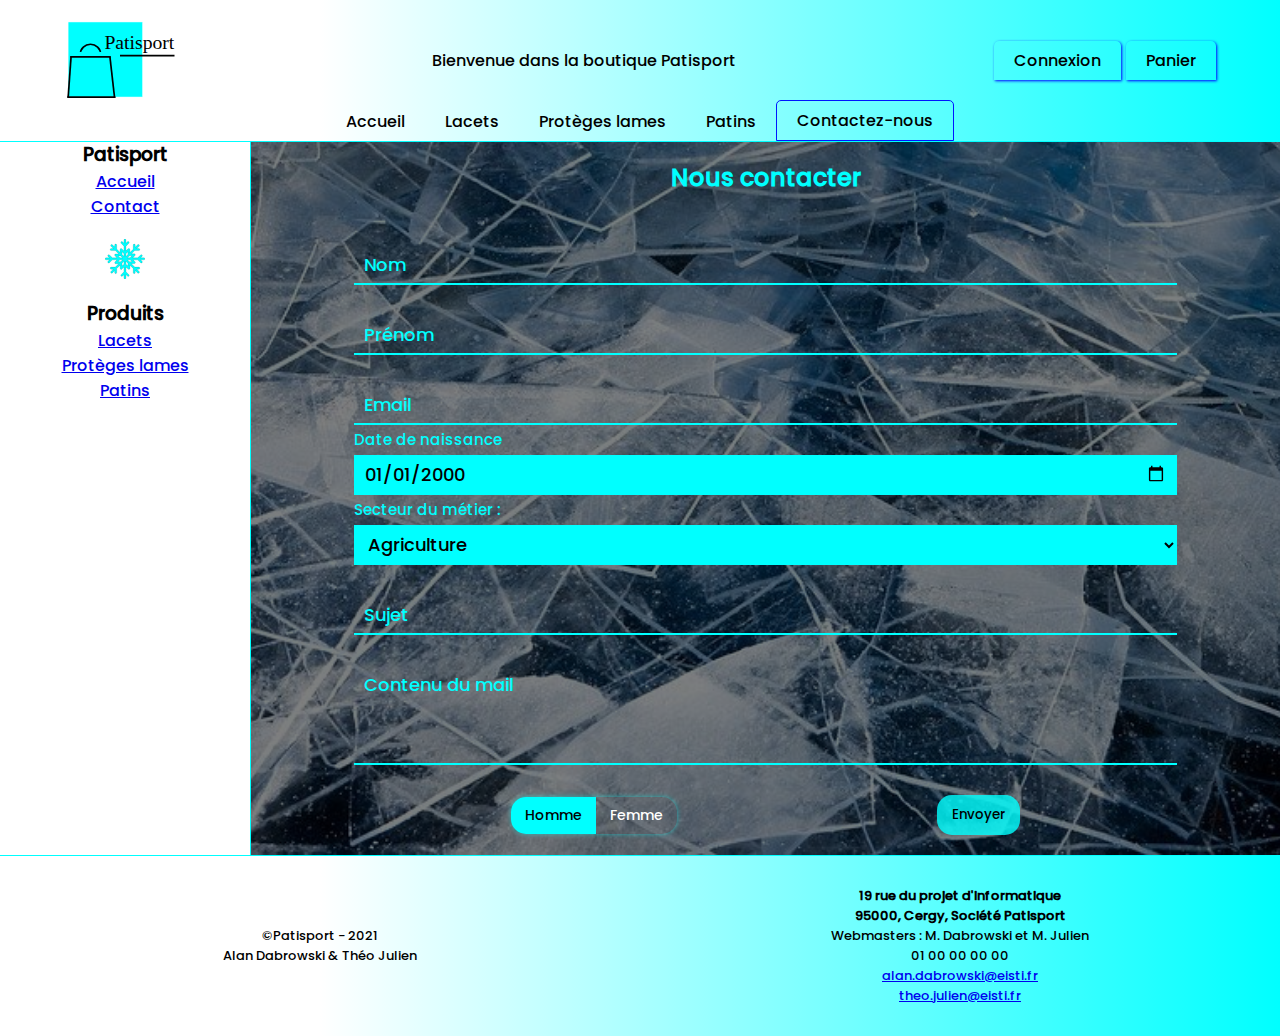
==== commit 4a1363fa: "fin sujet 2" ====
--- a/contact.html
+++ b/contact.html
@@ -19,6 +19,10 @@
             </div>
             <div>
                 Bienvenue dans la boutique Patisport
+            </div>
+            <div class="nav_buttons">
+                <a href="#">Connexion</a>
+                <a href="#">Panier</a>
             </div>
         </div>
         <div class="nav_menu">
@@ -84,7 +88,7 @@
                 <div class="black-back"></div>
                 <div class="formulaire_contact">
                     <h2>Nous contacter</h2>
-                    <form action="mailto:julientheo@eisti.eu" method="POST">
+                    <form id="contact_form" action="mailto:julientheo@eisti.eu" method="POST">
                         <!-- Nom, Prénom, email, genre, métier(select), date naissance, sujet et contenu du mail -->
                         <!--Genre-->
                         <div class="inputBox">
@@ -155,7 +159,7 @@
                                 <input class="radio_input" type="radio" value="femme" name="sexe" id="sexe2">
                                 <label class="radio_label" for="sexe2">Femme</label>
                             </div>
-                        <input type="submit" value="Envoyer">
+                        <input type="button" value="Envoyer" onclick="verification_contact()">
                         </div>
                     </form>
                 </div>
@@ -170,10 +174,12 @@
                 <b>19 rue du projet d'informatique<br/>
                 95000, Cergy, Société Patisport</b>
                 Webmasters : M. Dabrowski et M. Julien<br/>
+                01 00 00 00 00<br/>
                 <a href="mailto:alan.dabrowski@eisti.fr">alan.dabrowski@eisti.fr</a>
                 <a href="mailto:theo.julien@eisti.fr">theo.julien@eisti.fr</a>
             </div>
         </div>
+        <script type="text/javascript" src="./js/contact.js"></script>
     <footer>
 </body>
 </html>--- a/css/style.css
+++ b/css/style.css
@@ -39,6 +39,8 @@
     align-self: center;
     padding:0 5%;
     justify-content: space-between;
+    flex-wrap: wrap;
+    text-align: center;
 }
 
 .nav_header .logo_nom div{
@@ -51,10 +53,24 @@
     display: flex;
     align-items: flex-end;
     justify-content: center;
+    flex-wrap: wrap;
 
 }
 
-.nav_header .nav_menu a{
+.nav_header .nav_buttons{
+    display: flex;
+    justify-content: center;
+    align-items: center;
+    border-radius: 5px;
+}
+
+.nav_header .nav_buttons a{
+    box-shadow: 1px 1px 3px blue;
+    margin-left: 5px;
+}
+
+.nav_header .nav_menu a,
+.nav_header .nav_buttons a{
     text-decoration: none;
     color: #000;
     padding: 7px 20px;
@@ -62,7 +78,8 @@
     border-top-right-radius: 5px;
 }
 
-.nav_header .nav_menu a:hover{
+.nav_header .nav_menu a:hover,
+.nav_header .nav_buttons a:hover{
     background: linear-gradient(var(--color-blue-dark) 0%, var(--color-blue-cyan) 100%)!important;
     color: #fff;
 }
@@ -71,7 +88,7 @@
     height: 100%;
     padding-top: 140px;
     display: flex;
-    align-items: center;
+    align-items: flex-start;
     flex-direction: row;
 }
 
@@ -130,13 +147,35 @@
     text-align: center;
 }
 
-@media screen and (max-width: 640px){
+@media screen and (max-width: 732px){
+    .nav_header div{
+        width: 100%;
+        margin-top: 5px;
+    }
     .milieu{
-        padding-top: 170px;
+        padding-top: 265px;
         flex-direction: column;
         justify-content: center;
     }
     .content{
         border-top: thin solid aqua;
     }
+}
+
+@media screen and (max-width: 375px){
+    .milieu{
+        padding-top: 310px;
+    }
+
+    footer{
+        display: flex;
+        flex-direction: column-reverse;
+    }
+
+}
+
+@media screen and (max-width: 352px){
+    .milieu{
+        padding-top: 330px;
+    }
 }--- a/css/contact.css
+++ b/css/contact.css
@@ -64,6 +64,11 @@
     padding: 0 10px;
     transition: .5s;
     z-index: 1;
+}
+
+.formulaire_contact .inputBox .wrong{
+    background: red!important;
+    border-bottom: 2px solid red!important;
 }
 
 .formulaire_contact .inputBox label{
@@ -144,7 +149,7 @@
     color: #000;
 }
 
-.formulaire_contact input[type="submit"]{
+.formulaire_contact input[type="button"]{
     cursor:pointer;
     border-radius: 15px;
     padding: 10px 15px;
@@ -152,10 +157,10 @@
     border: none;
 }
 
-.formulaire_contact input[type="submit"]:hover{
+.formulaire_contact input[type="button"]:hover{
     background-color: rgb(0, 255, 255);
 }
 
-.formulaire_contact input[type="submit"]:active{
+.formulaire_contact input[type="button"]:active{
     background-color: #fff;
 }